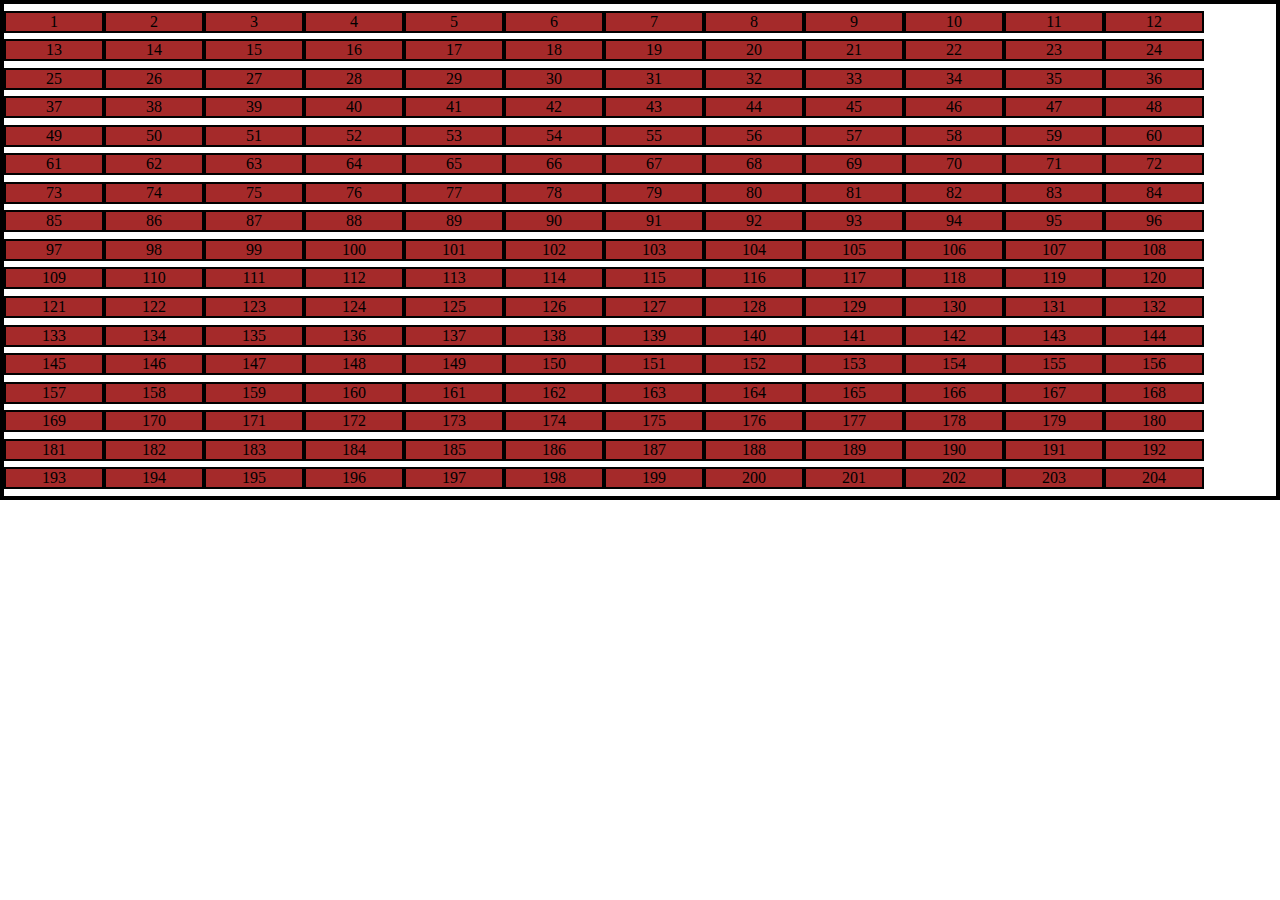
==== index.html @ 54c3fed7 "Flex: align content" ====
<!DOCTYPE html>
<html lang="en">
  <head>
    <meta charset="UTF-8" />
    <meta name="viewport" content="width=device-width, initial-scale=1.0" />
    <title>Document</title>
    <link rel="stylesheet" href="./style.css" />
  </head>
  <body>
    <div class="dad">
      <div class="daughter">1</div>
      <div class="daughter">2</div>
      <div class="daughter">3</div>
      <div class="daughter">4</div>
      <div class="daughter">5</div>
      <div class="daughter">6</div>
      <div class="daughter">7</div>
      <div class="daughter">8</div>
      <div class="daughter">9</div>
      <div class="daughter">10</div>
      <div class="daughter">11</div>
      <div class="daughter">12</div>
      <div class="daughter">13</div>
      <div class="daughter">14</div>
      <div class="daughter">15</div>
      <div class="daughter">16</div>
      <div class="daughter">17</div>
      <div class="daughter">18</div>
      <div class="daughter">19</div>
      <div class="daughter">20</div>
      <div class="daughter">21</div>
      <div class="daughter">22</div>
      <div class="daughter">23</div>
      <div class="daughter">24</div>
      <div class="daughter">25</div>
      <div class="daughter">26</div>
      <div class="daughter">27</div>
      <div class="daughter">28</div>
      <div class="daughter">29</div>
      <div class="daughter">30</div>
      <div class="daughter">31</div>
      <div class="daughter">32</div>
      <div class="daughter">33</div>
      <div class="daughter">34</div>
      <div class="daughter">35</div>
      <div class="daughter">36</div>
      <div class="daughter">37</div>
      <div class="daughter">38</div>
      <div class="daughter">39</div>
      <div class="daughter">40</div>
      <div class="daughter">41</div>
      <div class="daughter">42</div>
      <div class="daughter">43</div>
      <div class="daughter">44</div>
      <div class="daughter">45</div>
      <div class="daughter">46</div>
      <div class="daughter">47</div>
      <div class="daughter">48</div>
      <div class="daughter">49</div>
      <div class="daughter">50</div>
      <div class="daughter">51</div>
      <div class="daughter">52</div>
      <div class="daughter">53</div>
      <div class="daughter">54</div>
      <div class="daughter">55</div>
      <div class="daughter">56</div>
      <div class="daughter">57</div>
      <div class="daughter">58</div>
      <div class="daughter">59</div>
      <div class="daughter">60</div>
      <div class="daughter">61</div>
      <div class="daughter">62</div>
      <div class="daughter">63</div>
      <div class="daughter">64</div>
      <div class="daughter">65</div>
      <div class="daughter">66</div>
      <div class="daughter">67</div>
      <div class="daughter">68</div>
      <div class="daughter">69</div>
      <div class="daughter">70</div>
      <div class="daughter">71</div>
      <div class="daughter">72</div>
      <div class="daughter">73</div>
      <div class="daughter">74</div>
      <div class="daughter">75</div>
      <div class="daughter">76</div>
      <div class="daughter">77</div>
      <div class="daughter">78</div>
      <div class="daughter">79</div>
      <div class="daughter">80</div>
      <div class="daughter">81</div>
      <div class="daughter">82</div>
      <div class="daughter">83</div>
      <div class="daughter">84</div>
      <div class="daughter">85</div>
      <div class="daughter">86</div>
      <div class="daughter">87</div>
      <div class="daughter">88</div>
      <div class="daughter">89</div>
      <div class="daughter">90</div>
      <div class="daughter">91</div>
      <div class="daughter">92</div>
      <div class="daughter">93</div>
      <div class="daughter">94</div>
      <div class="daughter">95</div>
      <div class="daughter">96</div>
      <div class="daughter">97</div>
      <div class="daughter">98</div>
      <div class="daughter">99</div>
      <div class="daughter">100</div>
      <div class="daughter">101</div>
      <div class="daughter">102</div>
      <div class="daughter">103</div>
      <div class="daughter">104</div>
      <div class="daughter">105</div>
      <div class="daughter">106</div>
      <div class="daughter">107</div>
      <div class="daughter">108</div>
      <div class="daughter">109</div>
      <div class="daughter">110</div>
      <div class="daughter">111</div>
      <div class="daughter">112</div>
      <div class="daughter">113</div>
      <div class="daughter">114</div>
      <div class="daughter">115</div>
      <div class="daughter">116</div>
      <div class="daughter">117</div>
      <div class="daughter">118</div>
      <div class="daughter">119</div>
      <div class="daughter">120</div>
      <div class="daughter">121</div>
      <div class="daughter">122</div>
      <div class="daughter">123</div>
      <div class="daughter">124</div>
      <div class="daughter">125</div>
      <div class="daughter">126</div>
      <div class="daughter">127</div>
      <div class="daughter">128</div>
      <div class="daughter">129</div>
      <div class="daughter">130</div>
      <div class="daughter">131</div>
      <div class="daughter">132</div>
      <div class="daughter">133</div>
      <div class="daughter">134</div>
      <div class="daughter">135</div>
      <div class="daughter">136</div>
      <div class="daughter">137</div>
      <div class="daughter">138</div>
      <div class="daughter">139</div>
      <div class="daughter">140</div>
      <div class="daughter">141</div>
      <div class="daughter">142</div>
      <div class="daughter">143</div>
      <div class="daughter">144</div>
      <div class="daughter">145</div>
      <div class="daughter">146</div>
      <div class="daughter">147</div>
      <div class="daughter">148</div>
      <div class="daughter">149</div>
      <div class="daughter">150</div>
      <div class="daughter">151</div>
      <div class="daughter">152</div>
      <div class="daughter">153</div>
      <div class="daughter">154</div>
      <div class="daughter">155</div>
      <div class="daughter">156</div>
      <div class="daughter">157</div>
      <div class="daughter">158</div>
      <div class="daughter">159</div>
      <div class="daughter">160</div>
      <div class="daughter">161</div>
      <div class="daughter">162</div>
      <div class="daughter">163</div>
      <div class="daughter">164</div>
      <div class="daughter">165</div>
      <div class="daughter">166</div>
      <div class="daughter">167</div>
      <div class="daughter">168</div>
      <div class="daughter">169</div>
      <div class="daughter">170</div>
      <div class="daughter">171</div>
      <div class="daughter">172</div>
      <div class="daughter">173</div>
      <div class="daughter">174</div>
      <div class="daughter">175</div>
      <div class="daughter">176</div>
      <div class="daughter">177</div>
      <div class="daughter">178</div>
      <div class="daughter">179</div>
      <div class="daughter">180</div>
      <div class="daughter">181</div>
      <div class="daughter">182</div>
      <div class="daughter">183</div>
      <div class="daughter">184</div>
      <div class="daughter">185</div>
      <div class="daughter">186</div>
      <div class="daughter">187</div>
      <div class="daughter">188</div>
      <div class="daughter">189</div>
      <div class="daughter">190</div>
      <div class="daughter">191</div>
      <div class="daughter">192</div>
      <div class="daughter">193</div>
      <div class="daughter">194</div>
      <div class="daughter">195</div>
      <div class="daughter">196</div>
      <div class="daughter">197</div>
      <div class="daughter">198</div>
      <div class="daughter">199</div>
      <div class="daughter">200</div>
      <div class="daughter">201</div>
      <div class="daughter">202</div>
      <div class="daughter">203</div>
      <div class="daughter">204</div>
    </div>
  </body>
</html>
---- style.css ----
* {
  margin: 0;
  padding: 0;
  box-sizing: border-box;
}

.dad {
  border: 4px solid black;
  display: flex;
  flex-direction: row;
  align-items: flex-start;
  justify-content: flex-start;
  height: 500px;
  flex-wrap: wrap;
  align-content: space-evenly;
}

.daughter {
  width: 100px;
  background-color: brown;
  text-align: center;
  border: 2px solid;
}
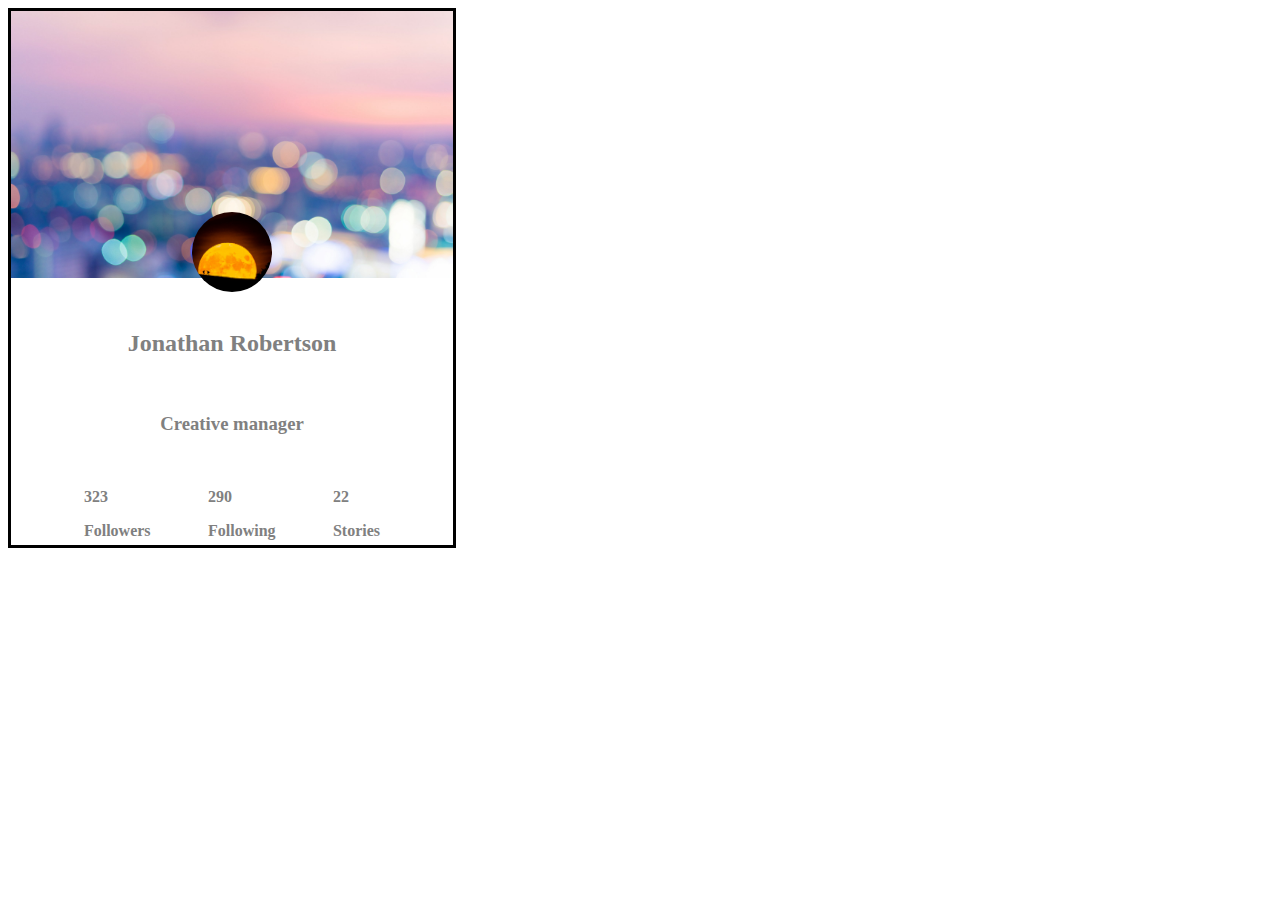
==== commit ad9ba820: "Flex" ====
--- a/index.html
+++ b/index.html
@@ -7,211 +7,27 @@
     <link rel="stylesheet" href="./style.css" />
   </head>
   <body>
-    <div class="dad">
-      <div class="daughter">1</div>
-      <div class="daughter">2</div>
-      <div class="daughter">3</div>
-      <div class="daughter">4</div>
-      <div class="daughter">5</div>
-      <div class="daughter">6</div>
-      <div class="daughter">7</div>
-      <div class="daughter">8</div>
-      <div class="daughter">9</div>
-      <div class="daughter">10</div>
-      <div class="daughter">11</div>
-      <div class="daughter">12</div>
-      <div class="daughter">13</div>
-      <div class="daughter">14</div>
-      <div class="daughter">15</div>
-      <div class="daughter">16</div>
-      <div class="daughter">17</div>
-      <div class="daughter">18</div>
-      <div class="daughter">19</div>
-      <div class="daughter">20</div>
-      <div class="daughter">21</div>
-      <div class="daughter">22</div>
-      <div class="daughter">23</div>
-      <div class="daughter">24</div>
-      <div class="daughter">25</div>
-      <div class="daughter">26</div>
-      <div class="daughter">27</div>
-      <div class="daughter">28</div>
-      <div class="daughter">29</div>
-      <div class="daughter">30</div>
-      <div class="daughter">31</div>
-      <div class="daughter">32</div>
-      <div class="daughter">33</div>
-      <div class="daughter">34</div>
-      <div class="daughter">35</div>
-      <div class="daughter">36</div>
-      <div class="daughter">37</div>
-      <div class="daughter">38</div>
-      <div class="daughter">39</div>
-      <div class="daughter">40</div>
-      <div class="daughter">41</div>
-      <div class="daughter">42</div>
-      <div class="daughter">43</div>
-      <div class="daughter">44</div>
-      <div class="daughter">45</div>
-      <div class="daughter">46</div>
-      <div class="daughter">47</div>
-      <div class="daughter">48</div>
-      <div class="daughter">49</div>
-      <div class="daughter">50</div>
-      <div class="daughter">51</div>
-      <div class="daughter">52</div>
-      <div class="daughter">53</div>
-      <div class="daughter">54</div>
-      <div class="daughter">55</div>
-      <div class="daughter">56</div>
-      <div class="daughter">57</div>
-      <div class="daughter">58</div>
-      <div class="daughter">59</div>
-      <div class="daughter">60</div>
-      <div class="daughter">61</div>
-      <div class="daughter">62</div>
-      <div class="daughter">63</div>
-      <div class="daughter">64</div>
-      <div class="daughter">65</div>
-      <div class="daughter">66</div>
-      <div class="daughter">67</div>
-      <div class="daughter">68</div>
-      <div class="daughter">69</div>
-      <div class="daughter">70</div>
-      <div class="daughter">71</div>
-      <div class="daughter">72</div>
-      <div class="daughter">73</div>
-      <div class="daughter">74</div>
-      <div class="daughter">75</div>
-      <div class="daughter">76</div>
-      <div class="daughter">77</div>
-      <div class="daughter">78</div>
-      <div class="daughter">79</div>
-      <div class="daughter">80</div>
-      <div class="daughter">81</div>
-      <div class="daughter">82</div>
-      <div class="daughter">83</div>
-      <div class="daughter">84</div>
-      <div class="daughter">85</div>
-      <div class="daughter">86</div>
-      <div class="daughter">87</div>
-      <div class="daughter">88</div>
-      <div class="daughter">89</div>
-      <div class="daughter">90</div>
-      <div class="daughter">91</div>
-      <div class="daughter">92</div>
-      <div class="daughter">93</div>
-      <div class="daughter">94</div>
-      <div class="daughter">95</div>
-      <div class="daughter">96</div>
-      <div class="daughter">97</div>
-      <div class="daughter">98</div>
-      <div class="daughter">99</div>
-      <div class="daughter">100</div>
-      <div class="daughter">101</div>
-      <div class="daughter">102</div>
-      <div class="daughter">103</div>
-      <div class="daughter">104</div>
-      <div class="daughter">105</div>
-      <div class="daughter">106</div>
-      <div class="daughter">107</div>
-      <div class="daughter">108</div>
-      <div class="daughter">109</div>
-      <div class="daughter">110</div>
-      <div class="daughter">111</div>
-      <div class="daughter">112</div>
-      <div class="daughter">113</div>
-      <div class="daughter">114</div>
-      <div class="daughter">115</div>
-      <div class="daughter">116</div>
-      <div class="daughter">117</div>
-      <div class="daughter">118</div>
-      <div class="daughter">119</div>
-      <div class="daughter">120</div>
-      <div class="daughter">121</div>
-      <div class="daughter">122</div>
-      <div class="daughter">123</div>
-      <div class="daughter">124</div>
-      <div class="daughter">125</div>
-      <div class="daughter">126</div>
-      <div class="daughter">127</div>
-      <div class="daughter">128</div>
-      <div class="daughter">129</div>
-      <div class="daughter">130</div>
-      <div class="daughter">131</div>
-      <div class="daughter">132</div>
-      <div class="daughter">133</div>
-      <div class="daughter">134</div>
-      <div class="daughter">135</div>
-      <div class="daughter">136</div>
-      <div class="daughter">137</div>
-      <div class="daughter">138</div>
-      <div class="daughter">139</div>
-      <div class="daughter">140</div>
-      <div class="daughter">141</div>
-      <div class="daughter">142</div>
-      <div class="daughter">143</div>
-      <div class="daughter">144</div>
-      <div class="daughter">145</div>
-      <div class="daughter">146</div>
-      <div class="daughter">147</div>
-      <div class="daughter">148</div>
-      <div class="daughter">149</div>
-      <div class="daughter">150</div>
-      <div class="daughter">151</div>
-      <div class="daughter">152</div>
-      <div class="daughter">153</div>
-      <div class="daughter">154</div>
-      <div class="daughter">155</div>
-      <div class="daughter">156</div>
-      <div class="daughter">157</div>
-      <div class="daughter">158</div>
-      <div class="daughter">159</div>
-      <div class="daughter">160</div>
-      <div class="daughter">161</div>
-      <div class="daughter">162</div>
-      <div class="daughter">163</div>
-      <div class="daughter">164</div>
-      <div class="daughter">165</div>
-      <div class="daughter">166</div>
-      <div class="daughter">167</div>
-      <div class="daughter">168</div>
-      <div class="daughter">169</div>
-      <div class="daughter">170</div>
-      <div class="daughter">171</div>
-      <div class="daughter">172</div>
-      <div class="daughter">173</div>
-      <div class="daughter">174</div>
-      <div class="daughter">175</div>
-      <div class="daughter">176</div>
-      <div class="daughter">177</div>
-      <div class="daughter">178</div>
-      <div class="daughter">179</div>
-      <div class="daughter">180</div>
-      <div class="daughter">181</div>
-      <div class="daughter">182</div>
-      <div class="daughter">183</div>
-      <div class="daughter">184</div>
-      <div class="daughter">185</div>
-      <div class="daughter">186</div>
-      <div class="daughter">187</div>
-      <div class="daughter">188</div>
-      <div class="daughter">189</div>
-      <div class="daughter">190</div>
-      <div class="daughter">191</div>
-      <div class="daughter">192</div>
-      <div class="daughter">193</div>
-      <div class="daughter">194</div>
-      <div class="daughter">195</div>
-      <div class="daughter">196</div>
-      <div class="daughter">197</div>
-      <div class="daughter">198</div>
-      <div class="daughter">199</div>
-      <div class="daughter">200</div>
-      <div class="daughter">201</div>
-      <div class="daughter">202</div>
-      <div class="daughter">203</div>
-      <div class="daughter">204</div>
-    </div>
+    <section class="card-container">
+      <div class="header"></div>
+      <article class="card">
+        <img class="user-img" src="./week1_700.jpg" alt="user icon">
+        <h2>Jonathan Robertson</h2>
+        <h3>Creative manager</h3>
+        <section class="links">
+          <div>
+            <p>323</p>
+            <span>Followers</span>
+          </div>
+          <div>
+            <p>290</p>
+            <span>Following</span>
+          </div>
+          <div>
+            <p>22</p>
+            <span>Stories</span>
+          </div>
+        </section>
+      </article>
+    </section>
   </body>
 </html>
--- a/style.css
+++ b/style.css
@@ -1,23 +1,43 @@
 * {
-  margin: 0;
-  padding: 0;
   box-sizing: border-box;
 }
 
-.dad {
-  border: 4px solid black;
+.card-container {
+  width: 35vw;
+  height: 60vh;
+  border: 3px solid black;
+}
+
+.header {
+  height: 50%;
+  width: 100%;
+  background-image: url(./1671734903_kartinkin-net-p-zablyurennaya-kartinka-oboi-1.jpg);
+  background-size: cover;
+}
+
+.card {
+  color: grey;
+  font-size: 16px;
+  font-weight: 600;
+  display: flex;
+  height: 50%;
+  flex-direction: column;
+  justify-content: space-between;
+  align-items: center;
+}
+
+.user-img {
+  width: 80px;
+  height: 80px;
+  border-radius: 50%;
+  margin-top: -15%;
+  object-fit: cover;
+}
+
+.links {
   display: flex;
   flex-direction: row;
-  align-items: flex-start;
-  justify-content: flex-start;
-  height: 500px;
-  flex-wrap: wrap;
-  align-content: space-evenly;
-}
-
-.daughter {
-  width: 100px;
-  background-color: brown;
-  text-align: center;
-  border: 2px solid;
-}
+  width: 80%;
+  justify-content: space-around;
+  margin-bottom: 5px;
+}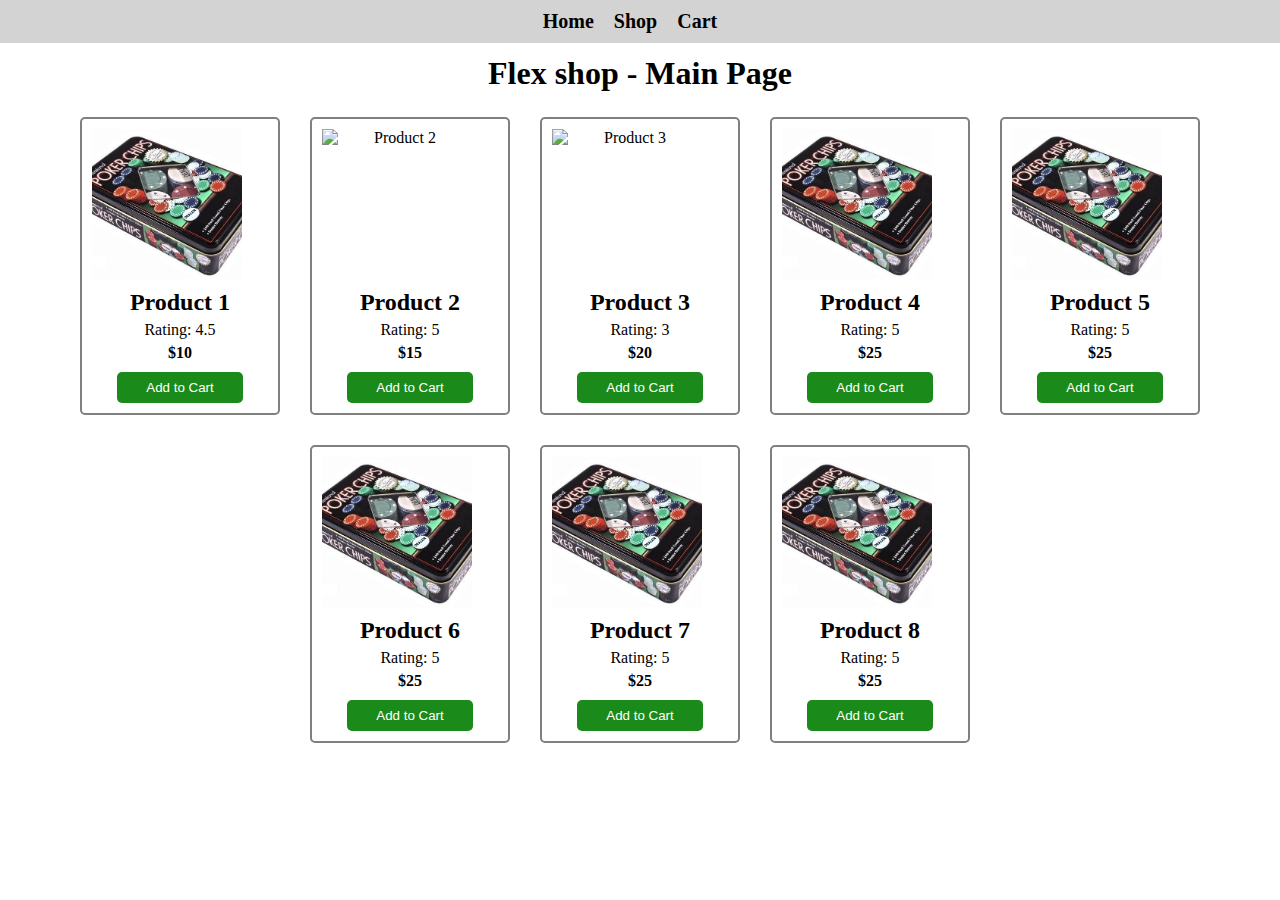
==== commit 94c570a0: "Rozetka)" ====
--- a/index.html
+++ b/index.html
@@ -3,30 +3,97 @@
   <head>
     <meta charset="UTF-8" />
     <meta name="viewport" content="width=device-width, initial-scale=1.0" />
-    <title>Document</title>
+    <title>Flex shop</title>
     <link rel="stylesheet" href="./style.css" />
   </head>
   <body>
-    <section class="card-container">
-      <div class="header"></div>
+    <nav>
+      <ul class="nav-list">
+        <li class="nav-item"><a class="link" href="#">Home</a></li>
+        <li class="nav-item"><a class="link" href="#">Shop</a></li>
+        <li class="nav-item"><a class="link" href="#">Cart</a></li>
+      </ul>
+    </nav>
+
+    <h1>Flex shop - Main Page</h1>
+
+    <section class="container">
+      <!-- Product 1 -->
       <article class="card">
-        <img class="user-img" src="./week1_700.jpg" alt="user icon">
-        <h2>Jonathan Robertson</h2>
-        <h3>Creative manager</h3>
-        <section class="links">
-          <div>
-            <p>323</p>
-            <span>Followers</span>
-          </div>
-          <div>
-            <p>290</p>
-            <span>Following</span>
-          </div>
-          <div>
-            <p>22</p>
-            <span>Stories</span>
-          </div>
-        </section>
+        <img src="./poker.webp" alt="Product 1" />
+        <h2 class="card-title">Product 1</h2>
+        <p class="card-rating">Rating: 4.5</p>
+        <p class="card-price">$10</p>
+        <button class="add-to-cart">Add to Cart</button>
+      </article>
+
+      <!-- Product 2 -->
+      <article class="card">
+        <img
+          src="https://content.rozetka.com.ua/goods/images/big/15071773.jpg"
+          alt="Product 2"
+        />
+        <h2 class="card-title">Product 2</h2>
+        <p class="card-rating">Rating: 5</p>
+        <p class="card-price">$15</p>
+        <button class="add-to-cart">Add to Cart</button>
+      </article>
+
+      <!-- Product 3 -->
+      <article class="card">
+        <img
+          src="https://content.rozetka.com.ua/goods/images/big/15071773.jpg"
+          alt="Product 3"
+        />
+        <h2 class="card-title">Product 3</h2>
+        <p class="card-rating">Rating: 3</p>
+        <p class="card-price">$20</p>
+        <button class="add-to-cart">Add to Cart</button>
+      </article>
+
+      <!-- Product 4 -->
+      <article class="card">
+        <img src="./poker.webp" alt="Product 4" />
+        <h2 class="card-title">Product 4</h2>
+        <p class="card-rating">Rating: 5</p>
+        <p class="card-price">$25</p>
+        <button class="add-to-cart">Add to Cart</button>
+      </article>
+
+      <!-- Product 5 -->
+      <article class="card">
+        <img src="./poker.webp" alt="Product 5" />
+        <h2 class="card-title">Product 5</h2>
+        <p class="card-rating">Rating: 5</p>
+        <p class="card-price">$25</p>
+        <button class="add-to-cart">Add to Cart</button>
+      </article>
+
+      <!-- Product 6 -->
+      <article class="card">
+        <img src="./poker.webp" alt="Product 6" />
+        <h2 class="card-title">Product 6</h2>
+        <p class="card-rating">Rating: 5</p>
+        <p class="card-price">$25</p>
+        <button class="add-to-cart">Add to Cart</button>
+      </article>
+
+      <!-- Product 7 -->
+      <article class="card">
+        <img src="./poker.webp" alt="Product 7" />
+        <h2 class="card-title">Product 7</h2>
+        <p class="card-rating">Rating: 5</p>
+        <p class="card-price">$25</p>
+        <button class="add-to-cart">Add to Cart</button>
+      </article>
+
+      <!-- Product 8 -->
+      <article class="card">
+        <img src="./poker.webp" alt="Product 8" />
+        <h2 class="card-title">Product 8</h2>
+        <p class="card-rating">Rating: 5</p>
+        <p class="card-price">$25</p>
+        <button class="add-to-cart">Add to Cart</button>
       </article>
     </section>
   </body>
--- a/style.css
+++ b/style.css
@@ -1,43 +1,100 @@
 * {
+  margin: 0;
+  padding: 0;
   box-sizing: border-box;
 }
 
-.card-container {
-  width: 35vw;
-  height: 60vh;
-  border: 3px solid black;
+nav {
+  width: 100%;
+  display: flex;
+  flex-direction: row;
+  justify-content: center;
+  background-color: lightgrey;
+  padding: 10px;
+  position: fixed;
+  width: 100%;
+  top: 0%;
 }
 
-.header {
-  height: 50%;
-  width: 100%;
-  background-image: url(./1671734903_kartinkin-net-p-zablyurennaya-kartinka-oboi-1.jpg);
-  background-size: cover;
+.nav-list {
+  display: flex;
+  list-style-type: none;
+  font-size: 20px;
+  font-weight: bold;
+}
+
+.nav-item {
+  margin-right: 20px;
+}
+
+.link {
+  text-decoration: none;
+  color: black;
+}
+
+.link:hover {
+  border-bottom: 2px white dashed;
+}
+
+h1 {
+  text-align: center;
+  margin-top: 55px;
+}
+
+.container {
+  display: flex;
+  flex-wrap: wrap;
+  margin: 10px;
+  justify-content: center;
 }
 
 .card {
-  color: grey;
-  font-size: 16px;
-  font-weight: 600;
+  width: 200px;
+  text-align: center;
+  border: 2px solid gray;
+  border-radius: 5px;
+  padding: 10px;
+  margin: 15px;
   display: flex;
-  height: 50%;
   flex-direction: column;
-  justify-content: space-between;
-  align-items: center;
+  justify-content: center;
 }
 
-.user-img {
-  width: 80px;
-  height: 80px;
-  border-radius: 50%;
-  margin-top: -15%;
-  object-fit: cover;
+.card:hover {
+  border: 2px solid orange;
 }
 
-.links {
-  display: flex;
-  flex-direction: row;
-  width: 80%;
-  justify-content: space-around;
+.card img {
+  width: 150px;
+  height: 150px;
+  object-fit: cover;
+  margin-bottom: 10px;
+}
+
+.card-title {
+  font-weight: bold;
   margin-bottom: 5px;
-}+}
+
+.card-rating {
+  margin-bottom: 5px;
+}
+
+.card-price {
+  font-weight: bolder;
+  margin-bottom: 10px;
+}
+
+.add-to-cart {
+  color: white;
+  background-color: rgb(26, 139, 26);
+  border: 0px;
+  border-radius: 5px;
+  padding: 8px 16px;
+  margin-left:25px;
+  margin-right: 25px;
+}
+
+.add-to-cart:hover {
+  background-color: rgb(48, 177, 48);
+}
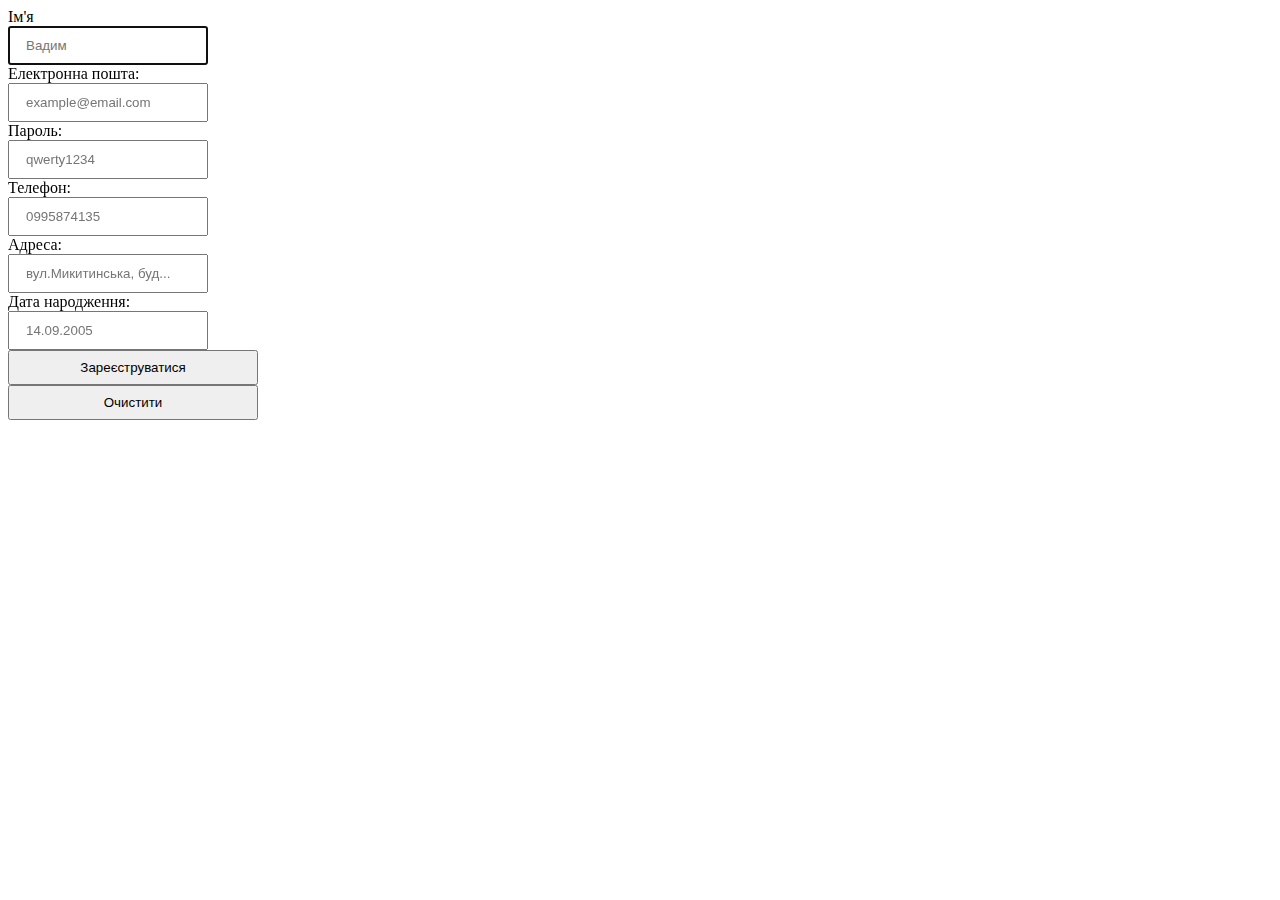
==== commit eda42b07: "Form" ====
--- a/index.html
+++ b/index.html
@@ -7,94 +7,21 @@
     <link rel="stylesheet" href="./style.css" />
   </head>
   <body>
-    <nav>
-      <ul class="nav-list">
-        <li class="nav-item"><a class="link" href="#">Home</a></li>
-        <li class="nav-item"><a class="link" href="#">Shop</a></li>
-        <li class="nav-item"><a class="link" href="#">Cart</a></li>
-      </ul>
-    </nav>
-
-    <h1>Flex shop - Main Page</h1>
-
-    <section class="container">
-      <!-- Product 1 -->
-      <article class="card">
-        <img src="./poker.webp" alt="Product 1" />
-        <h2 class="card-title">Product 1</h2>
-        <p class="card-rating">Rating: 4.5</p>
-        <p class="card-price">$10</p>
-        <button class="add-to-cart">Add to Cart</button>
-      </article>
-
-      <!-- Product 2 -->
-      <article class="card">
-        <img
-          src="https://content.rozetka.com.ua/goods/images/big/15071773.jpg"
-          alt="Product 2"
-        />
-        <h2 class="card-title">Product 2</h2>
-        <p class="card-rating">Rating: 5</p>
-        <p class="card-price">$15</p>
-        <button class="add-to-cart">Add to Cart</button>
-      </article>
-
-      <!-- Product 3 -->
-      <article class="card">
-        <img
-          src="https://content.rozetka.com.ua/goods/images/big/15071773.jpg"
-          alt="Product 3"
-        />
-        <h2 class="card-title">Product 3</h2>
-        <p class="card-rating">Rating: 3</p>
-        <p class="card-price">$20</p>
-        <button class="add-to-cart">Add to Cart</button>
-      </article>
-
-      <!-- Product 4 -->
-      <article class="card">
-        <img src="./poker.webp" alt="Product 4" />
-        <h2 class="card-title">Product 4</h2>
-        <p class="card-rating">Rating: 5</p>
-        <p class="card-price">$25</p>
-        <button class="add-to-cart">Add to Cart</button>
-      </article>
-
-      <!-- Product 5 -->
-      <article class="card">
-        <img src="./poker.webp" alt="Product 5" />
-        <h2 class="card-title">Product 5</h2>
-        <p class="card-rating">Rating: 5</p>
-        <p class="card-price">$25</p>
-        <button class="add-to-cart">Add to Cart</button>
-      </article>
-
-      <!-- Product 6 -->
-      <article class="card">
-        <img src="./poker.webp" alt="Product 6" />
-        <h2 class="card-title">Product 6</h2>
-        <p class="card-rating">Rating: 5</p>
-        <p class="card-price">$25</p>
-        <button class="add-to-cart">Add to Cart</button>
-      </article>
-
-      <!-- Product 7 -->
-      <article class="card">
-        <img src="./poker.webp" alt="Product 7" />
-        <h2 class="card-title">Product 7</h2>
-        <p class="card-rating">Rating: 5</p>
-        <p class="card-price">$25</p>
-        <button class="add-to-cart">Add to Cart</button>
-      </article>
-
-      <!-- Product 8 -->
-      <article class="card">
-        <img src="./poker.webp" alt="Product 8" />
-        <h2 class="card-title">Product 8</h2>
-        <p class="card-rating">Rating: 5</p>
-        <p class="card-price">$25</p>
-        <button class="add-to-cart">Add to Cart</button>
-      </article>
-    </section>
+    <form class="form">
+      <label for="email">Ім'я</label>
+      <input type="text" id="email" placeholder="Вадим" autofocus />
+      <label> Електронна пошта: </label>
+      <input type="password" placeholder="example@email.com" />
+      <label for="password4"> Пароль: </label>
+      <input id="password4" type="password" placeholder="qwerty1234" />
+      <label for="password3"> Телефон: </label>
+      <input id="password3" type="password" placeholder="0995874135" />
+      <label for="password2"> Адреса: </label>
+      <input id="password2" type="password" placeholder="вул.Микитинська, буд..." />
+      <label for="password1"> Дата народження: </label>
+      <input id="password1" type="password" placeholder="14.09.2005">
+      <button type="reset">Зареєструватися</button>
+      <button type="reset">Очистити</button>
+    </form>
   </body>
 </html>
--- a/style.css
+++ b/style.css
@@ -1,100 +1,14 @@
-* {
-  margin: 0;
-  padding: 0;
-  box-sizing: border-box;
+.form {
+  display: flex;
+  flex-direction: column;
+  max-width: 200px;
 }
 
-nav {
-  width: 100%;
-  display: flex;
-  flex-direction: row;
-  justify-content: center;
-  background-color: lightgrey;
-  padding: 10px;
-  position: fixed;
-  width: 100%;
-  top: 0%;
+button {
+  height: 35px;
+  width: 250px;
 }
 
-.nav-list {
-  display: flex;
-  list-style-type: none;
-  font-size: 20px;
-  font-weight: bold;
+input {
+  padding: 10px 16px;
 }
-
-.nav-item {
-  margin-right: 20px;
-}
-
-.link {
-  text-decoration: none;
-  color: black;
-}
-
-.link:hover {
-  border-bottom: 2px white dashed;
-}
-
-h1 {
-  text-align: center;
-  margin-top: 55px;
-}
-
-.container {
-  display: flex;
-  flex-wrap: wrap;
-  margin: 10px;
-  justify-content: center;
-}
-
-.card {
-  width: 200px;
-  text-align: center;
-  border: 2px solid gray;
-  border-radius: 5px;
-  padding: 10px;
-  margin: 15px;
-  display: flex;
-  flex-direction: column;
-  justify-content: center;
-}
-
-.card:hover {
-  border: 2px solid orange;
-}
-
-.card img {
-  width: 150px;
-  height: 150px;
-  object-fit: cover;
-  margin-bottom: 10px;
-}
-
-.card-title {
-  font-weight: bold;
-  margin-bottom: 5px;
-}
-
-.card-rating {
-  margin-bottom: 5px;
-}
-
-.card-price {
-  font-weight: bolder;
-  margin-bottom: 10px;
-}
-
-.add-to-cart {
-  color: white;
-  background-color: rgb(26, 139, 26);
-  border: 0px;
-  border-radius: 5px;
-  padding: 8px 16px;
-  margin-left:25px;
-  margin-right: 25px;
-}
-
-.add-to-cart:hover {
-  background-color: rgb(48, 177, 48);
-}
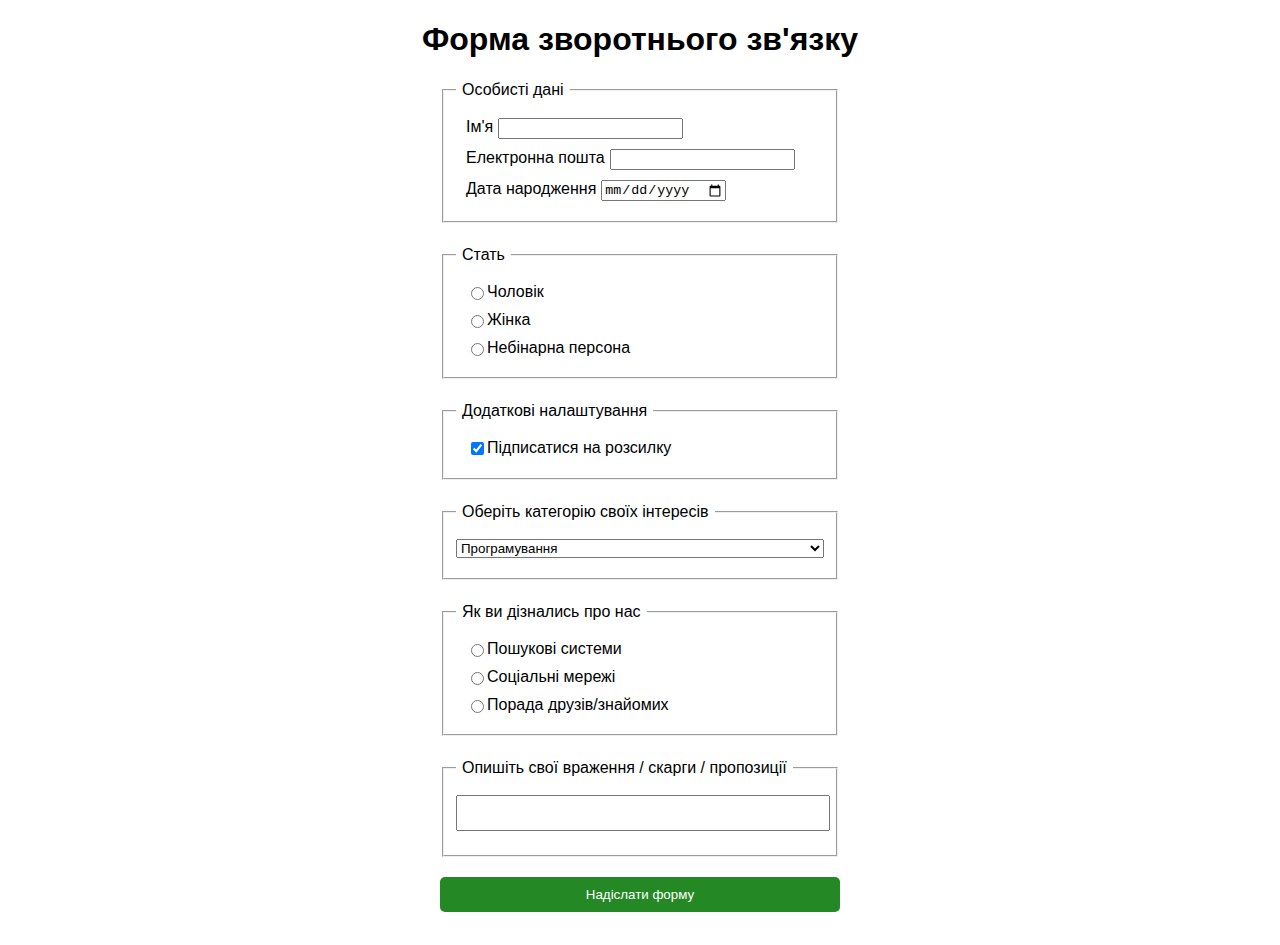
==== commit 0539da31: "idk" ====
--- a/index.html
+++ b/index.html
@@ -7,21 +7,78 @@
     <link rel="stylesheet" href="./style.css" />
   </head>
   <body>
+    <h1>Форма зворотнього зв'язку</h1>
     <form class="form">
-      <label for="email">Ім'я</label>
-      <input type="text" id="email" placeholder="Вадим" autofocus />
-      <label> Електронна пошта: </label>
-      <input type="password" placeholder="example@email.com" />
-      <label for="password4"> Пароль: </label>
-      <input id="password4" type="password" placeholder="qwerty1234" />
-      <label for="password3"> Телефон: </label>
-      <input id="password3" type="password" placeholder="0995874135" />
-      <label for="password2"> Адреса: </label>
-      <input id="password2" type="password" placeholder="вул.Микитинська, буд..." />
-      <label for="password1"> Дата народження: </label>
-      <input id="password1" type="password" placeholder="14.09.2005">
-      <button type="reset">Зареєструватися</button>
-      <button type="reset">Очистити</button>
+      <fieldset>
+        <legend>Особисті дані</legend>
+        <label>
+          Ім'я
+          <input type="text" />
+        </label>
+        <label>
+          Електронна пошта
+          <input type="email" />
+        </label>
+        <label>
+          Дата народження
+          <input type="date" />
+        </label>
+      </fieldset>
+      <fieldset>
+        <legend>Стать</legend>
+        <label>
+          <input type="radio" value="male" name="gender" />
+          Чоловік
+        </label>
+        <label>
+          <input type="radio" value="female" name="gender" />
+          Жінка
+        </label>
+        <label>
+          <input type="radio" value="non-binary" name="gender" />
+          Небінарна персона
+        </label>
+      </fieldset>
+      <fieldset>
+        <legend>Додаткові налаштування</legend>
+        <label>
+          <input type="checkbox" name="subscribe" value="true" checked />
+          Підписатися на розсилку
+        </label>
+      </fieldset>
+      <fieldset>
+        <legend>Оберіть категорію своїх інтересів</legend>
+        <select name="category">
+          <optgroup label="Технології">
+            <option value="programming">Програмування</option>
+            <option value="networks">Мережі</option>
+          </optgroup>
+          <optgroup label="Музика">
+            <option value="Rock">Рок</option>
+            <option value="Pop">Поп</option>
+          </optgroup>
+        </select>
+      </fieldset>
+      <fieldset>
+        <legend>Як ви дізнались про нас</legend>
+        <label>
+          <input type="radio" name="option" value="search systems" />
+          Пошукові системи
+        </label>
+        <label>
+          <input type="radio" name="option" value="social networks" />
+          Соціальні мережі
+        </label>
+        <label>
+          <input type="radio" name="option" value="friends" />
+          Порада друзів/знайомих
+        </label>
+      </fieldset>
+      <fieldset>
+        <legend>Опишіть свої враження / скарги / пропозиції</legend>
+        <textarea name="comment"></textarea>
+      </fieldset>
+      <button type="submit">Надіслати форму</button>
     </form>
   </body>
 </html>
--- a/style.css
+++ b/style.css
@@ -1,14 +1,61 @@
-.form {
+@import url('https://fonts.googleapis.com/css2?family=IBM+Plex+Mono:ital@1&family=Shantell+Sans&display=swap');
+
+
+body {
+  font-family: sans-serif;
+}
+
+h1 {
+  text-align: center;
+  margin-bottom: 10px;
+}
+
+form {
   display: flex;
   flex-direction: column;
-  max-width: 200px;
+  max-width: 400px;
+  margin: 0 auto;
+  padding: 10px;
+}
+
+fieldset {
+  margin-bottom: 20px;
+}
+
+legend {
+  padding: 3px 6px;
+  margin-bottom: 10px;
+}
+
+label {
+  display: flex;
+  margin-bottom: 10px;
+  margin-left: 10px;
+}
+
+input {
+  margin-left: 5px;
+}
+
+select, textarea  {
+  width: 100%;
+  margin-bottom: 10px;
+}
+
+textarea {
+  resize: none;
 }
 
 button {
-  height: 35px;
-  width: 250px;
+  padding: 10px 20px;
+  background-color: rgb(36, 136, 36);
+  color: white;
+  border: none;
+  border-radius: 5px;
+  margin-bottom: 15px;
 }
 
-input {
-  padding: 10px 16px;
+button:hover {
+  background-color: green;
+  cursor: pointer;
 }
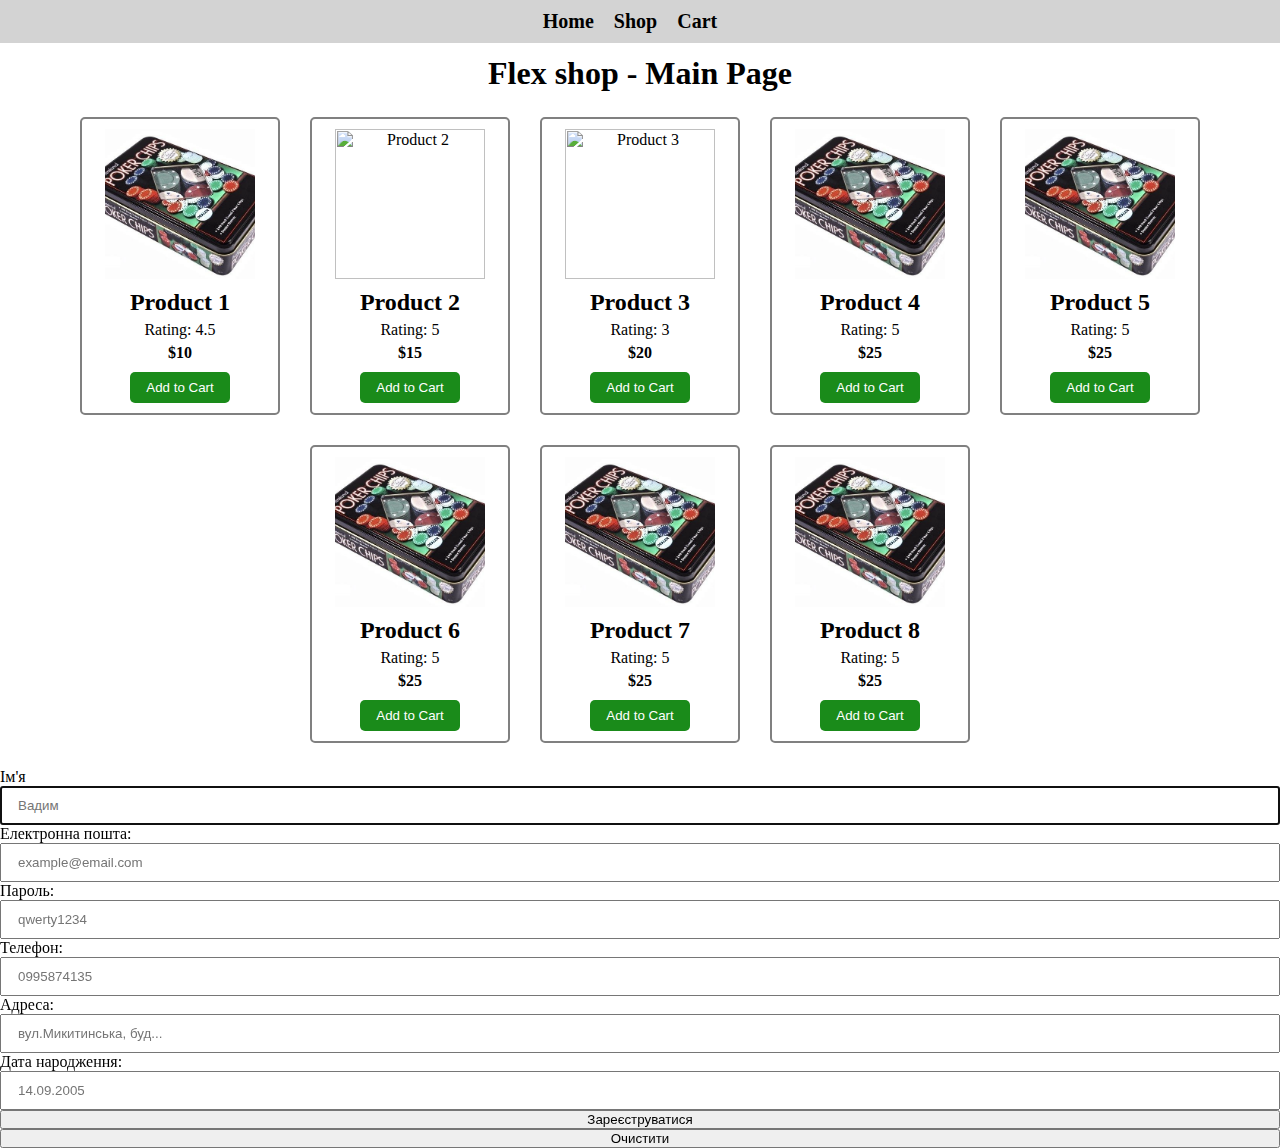
==== commit a6d96e12: "Full site With Cart" ====
--- a/index.html
+++ b/index.html
@@ -1,84 +1,110 @@
-<!DOCTYPE html>
-<html lang="en">
-  <head>
-    <meta charset="UTF-8" />
-    <meta name="viewport" content="width=device-width, initial-scale=1.0" />
-    <title>Flex shop</title>
-    <link rel="stylesheet" href="./style.css" />
-  </head>
-  <body>
-    <h1>Форма зворотнього зв'язку</h1>
-    <form class="form">
-      <fieldset>
-        <legend>Особисті дані</legend>
-        <label>
-          Ім'я
-          <input type="text" />
-        </label>
-        <label>
-          Електронна пошта
-          <input type="email" />
-        </label>
-        <label>
-          Дата народження
-          <input type="date" />
-        </label>
-      </fieldset>
-      <fieldset>
-        <legend>Стать</legend>
-        <label>
-          <input type="radio" value="male" name="gender" />
-          Чоловік
-        </label>
-        <label>
-          <input type="radio" value="female" name="gender" />
-          Жінка
-        </label>
-        <label>
-          <input type="radio" value="non-binary" name="gender" />
-          Небінарна персона
-        </label>
-      </fieldset>
-      <fieldset>
-        <legend>Додаткові налаштування</legend>
-        <label>
-          <input type="checkbox" name="subscribe" value="true" checked />
-          Підписатися на розсилку
-        </label>
-      </fieldset>
-      <fieldset>
-        <legend>Оберіть категорію своїх інтересів</legend>
-        <select name="category">
-          <optgroup label="Технології">
-            <option value="programming">Програмування</option>
-            <option value="networks">Мережі</option>
-          </optgroup>
-          <optgroup label="Музика">
-            <option value="Rock">Рок</option>
-            <option value="Pop">Поп</option>
-          </optgroup>
-        </select>
-      </fieldset>
-      <fieldset>
-        <legend>Як ви дізнались про нас</legend>
-        <label>
-          <input type="radio" name="option" value="search systems" />
-          Пошукові системи
-        </label>
-        <label>
-          <input type="radio" name="option" value="social networks" />
-          Соціальні мережі
-        </label>
-        <label>
-          <input type="radio" name="option" value="friends" />
-          Порада друзів/знайомих
-        </label>
-      </fieldset>
-      <fieldset>
-        <legend>Опишіть свої враження / скарги / пропозиції</legend>
-        <textarea name="comment"></textarea>
-      </fieldset>
-      <button type="submit">Надіслати форму</button>
-    </form>
-  </body>
-</html>
+<link rel="stylesheet" href="./style.css" />
+</head>
+<body>
+  <nav>
+    <ul class="nav-list">
+      <li class="nav-item"><a class="link" href="#">Home</a></li>
+      <li class="nav-item"><a class="link" href="#">Shop</a></li>
+      <li class="nav-item"><a class="link" href="./1/index.html">Cart</a></li>
+    </ul>
+  </nav>
+
+  <h1>Flex shop - Main Page</h1>
+
+  <section class="container">
+    <!-- Product 1 -->
+    <article class="card">
+      <img src="./poker.webp" alt="Product 1" />
+      <h2 class="card-title">Product 1</h2>
+      <p class="card-rating">Rating: 4.5</p>
+      <p class="card-price">$10</p>
+      <button class="add-to-cart">Add to Cart</button>
+    </article>
+
+    <!-- Product 2 -->
+    <article class="card">
+      <img
+        src="https://content.rozetka.com.ua/goods/images/big/15071773.jpg"
+        alt="Product 2"
+      />
+      <h2 class="card-title">Product 2</h2>
+      <p class="card-rating">Rating: 5</p>
+      <p class="card-price">$15</p>
+      <button class="add-to-cart">Add to Cart</button>
+    </article>
+
+    <!-- Product 3 -->
+    <article class="card">
+      <img
+        src="https://content.rozetka.com.ua/goods/images/big/15071773.jpg"
+        alt="Product 3"
+      />
+      <h2 class="card-title">Product 3</h2>
+      <p class="card-rating">Rating: 3</p>
+      <p class="card-price">$20</p>
+      <button class="add-to-cart">Add to Cart</button>
+    </article>
+
+    <!-- Product 4 -->
+    <article class="card">
+      <img src="./poker.webp" alt="Product 4" />
+      <h2 class="card-title">Product 4</h2>
+      <p class="card-rating">Rating: 5</p>
+      <p class="card-price">$25</p>
+      <button class="add-to-cart">Add to Cart</button>
+    </article>
+
+    <!-- Product 5 -->
+    <article class="card">
+      <img src="./poker.webp" alt="Product 5" />
+      <h2 class="card-title">Product 5</h2>
+      <p class="card-rating">Rating: 5</p>
+      <p class="card-price">$25</p>
+      <button class="add-to-cart">Add to Cart</button>
+    </article>
+
+    <!-- Product 6 -->
+    <article class="card">
+      <img src="./poker.webp" alt="Product 6" />
+      <h2 class="card-title">Product 6</h2>
+      <p class="card-rating">Rating: 5</p>
+      <p class="card-price">$25</p>
+      <button class="add-to-cart">Add to Cart</button>
+    </article>
+
+    <!-- Product 7 -->
+    <article class="card">
+      <img src="./poker.webp" alt="Product 7" />
+      <h2 class="card-title">Product 7</h2>
+      <p class="card-rating">Rating: 5</p>
+      <p class="card-price">$25</p>
+      <button class="add-to-cart">Add to Cart</button>
+    </article>
+
+    <!-- Product 8 -->
+    <article class="card">
+      <img src="./poker.webp" alt="Product 8" />
+      <h2 class="card-title">Product 8</h2>
+      <p class="card-rating">Rating: 5</p>
+      <p class="card-price">$25</p>
+      <button class="add-to-cart">Add to Cart</button>
+    </article>
+  </section>
+  <form class="form">
+    <label for="email">Ім'я</label>
+    <input type="text" id="email" placeholder="Вадим" autofocus />
+    <label> Електронна пошта: </label>
+    <input type="password" placeholder="example@email.com" />
+    <label for="password4"> Пароль: </label>
+    <input id="password4" type="password" placeholder="qwerty1234" />
+    <label for="password3"> Телефон: </label>
+    <input id="password3" type="password" placeholder="0995874135" />
+    <label for="password2"> Адреса: </label>
+    <input id="password2" type="password" placeholder="вул.Микитинська, буд..." />
+    <label for="password1"> Дата народження: </label>
+    <input id="password1" type="password" placeholder="14.09.2005">
+    <button type="reset">Зареєструватися</button>
+    <button type="reset">Очистити</button>
+  </form>
+</body>
+</html>--- a/style.css
+++ b/style.css
@@ -1,61 +1,106 @@
-@import url('https://fonts.googleapis.com/css2?family=IBM+Plex+Mono:ital@1&family=Shantell+Sans&display=swap');
+* {
+  margin: 0;
+  padding: 0;
+  box-sizing: border-box;
+}
 
+nav {
+  width: 100%;
+  display: flex;
+  flex-direction: row;
+  justify-content: center;
+  background-color: lightgrey;
+  padding: 10px;
+  position: fixed;
+  width: 100%;
+  top: 0%;
+}
 
-body {
-  font-family: sans-serif;
+.nav-list {
+  display: flex;
+  list-style-type: none;
+  font-size: 20px;
+  font-weight: bold;
+}
+
+.nav-item {
+  margin-right: 20px;
+}
+
+.link {
+  text-decoration: none;
+  color: black;
+}
+
+.link:hover {
+  border-bottom: 2px white dashed;
 }
 
 h1 {
   text-align: center;
+  margin-top: 55px;
+}
+
+.container {
+  display: flex;
+  flex-wrap: wrap;
+  margin: 10px;
+  justify-content: center;
+}
+
+.card {
+  width: 200px;
+  text-align: center;
+  border: 2px solid gray;
+  border-radius: 5px;
+  padding: 10px;
+  margin: 15px; }
+.form {
+  display: flex;
+  flex-direction: column;
+  justify-content: center;
+}
+
+.card:hover {
+  border: 2px solid orange;
+}
+
+.card img {
+  width: 150px;
+  height: 150px;
+  object-fit: cover;
   margin-bottom: 10px;
 }
 
-form {
-  display: flex;
-  flex-direction: column;
-  max-width: 400px;
-  margin: 0 auto;
-  padding: 10px;
+.card-title {
+  font-weight: bold;
+  margin-bottom: 5px;
 }
 
-fieldset {
-  margin-bottom: 20px;
+.card-rating {
+  margin-bottom: 5px;
 }
 
-legend {
-  padding: 3px 6px;
+.card-price {
+  font-weight: bolder;
   margin-bottom: 10px;
+  max-width: 200px;
 }
 
-label {
-  display: flex;
-  margin-bottom: 10px;
-  margin-left: 10px;
-}
+.add-to-cart {
+  color: white;
+  background-color: rgb(26, 139, 26);
+  border: 0px;
+  border-radius: 5px;
+  padding: 8px 16px;
+  margin-left:25px;
+  margin-right: 25px; }
+.button {
+  height: 35px;
+  width: 250px;
+ } 
 
-input {
-  margin-left: 5px;
-}
-
-select, textarea  {
-  width: 100%;
-  margin-bottom: 10px;
-}
-
-textarea {
-  resize: none;
-}
-
-button {
-  padding: 10px 20px;
-  background-color: rgb(36, 136, 36);
-  color: white;
-  border: none;
-  border-radius: 5px;
-  margin-bottom: 15px;
-}
-
-button:hover {
-  background-color: green;
-  cursor: pointer;
-}
+.add-to-cart:hover {
+  background-color: rgb(48, 177, 48); }
+ input {
+  padding: 10px 16px; }
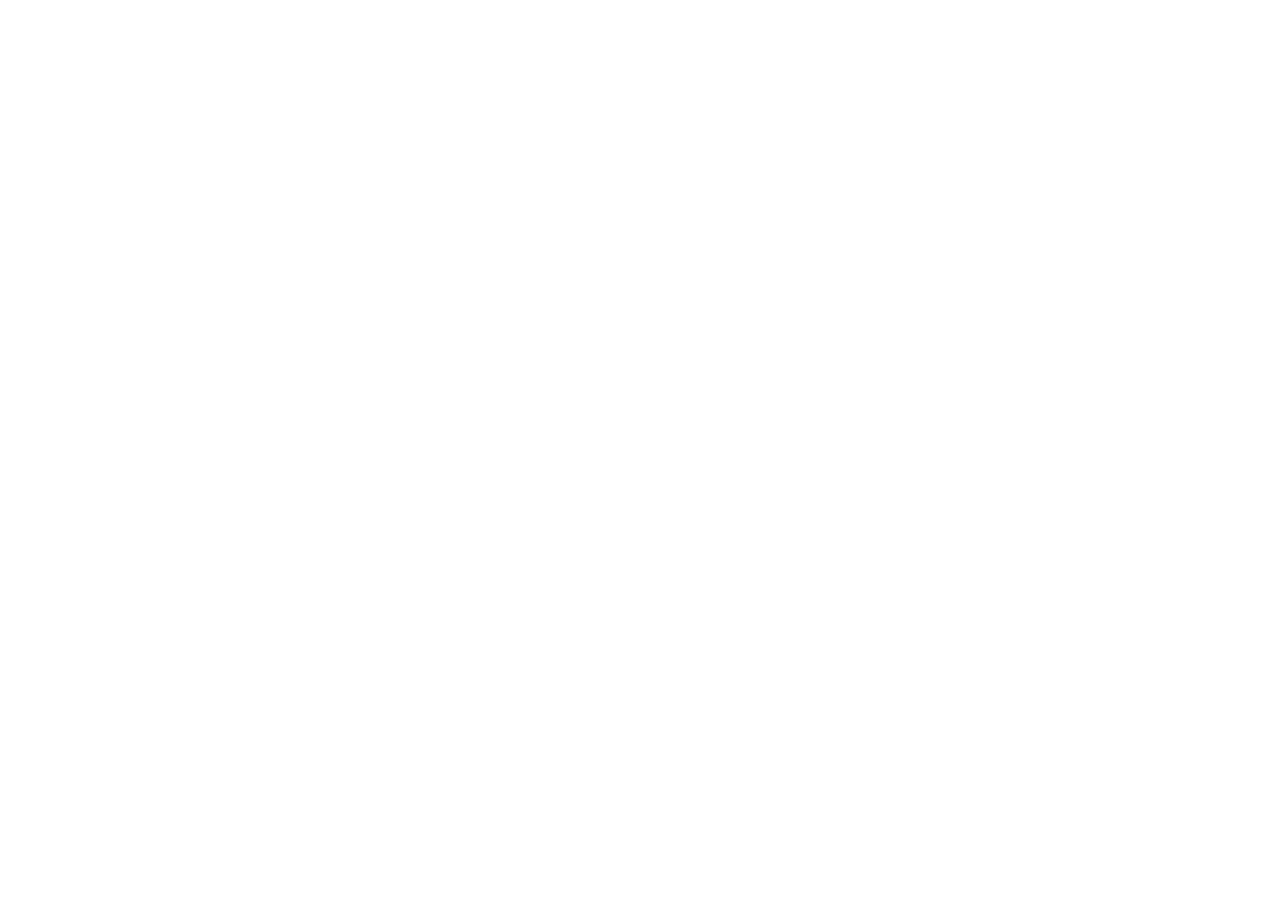
==== commit 31228b9c: "Practice task resolve" ====
--- a/index.html
+++ b/index.html
@@ -1,110 +1,11 @@
-<link rel="stylesheet" href="./style.css" />
+<!DOCTYPE html>
+<html lang="en">
+<head>
+  <meta charset="UTF-8">
+  <meta name="viewport" content="width=device-width, initial-scale=1.0">
+  <title>Document</title>
 </head>
 <body>
-  <nav>
-    <ul class="nav-list">
-      <li class="nav-item"><a class="link" href="#">Home</a></li>
-      <li class="nav-item"><a class="link" href="#">Shop</a></li>
-      <li class="nav-item"><a class="link" href="./1/index.html">Cart</a></li>
-    </ul>
-  </nav>
-
-  <h1>Flex shop - Main Page</h1>
-
-  <section class="container">
-    <!-- Product 1 -->
-    <article class="card">
-      <img src="./poker.webp" alt="Product 1" />
-      <h2 class="card-title">Product 1</h2>
-      <p class="card-rating">Rating: 4.5</p>
-      <p class="card-price">$10</p>
-      <button class="add-to-cart">Add to Cart</button>
-    </article>
-
-    <!-- Product 2 -->
-    <article class="card">
-      <img
-        src="https://content.rozetka.com.ua/goods/images/big/15071773.jpg"
-        alt="Product 2"
-      />
-      <h2 class="card-title">Product 2</h2>
-      <p class="card-rating">Rating: 5</p>
-      <p class="card-price">$15</p>
-      <button class="add-to-cart">Add to Cart</button>
-    </article>
-
-    <!-- Product 3 -->
-    <article class="card">
-      <img
-        src="https://content.rozetka.com.ua/goods/images/big/15071773.jpg"
-        alt="Product 3"
-      />
-      <h2 class="card-title">Product 3</h2>
-      <p class="card-rating">Rating: 3</p>
-      <p class="card-price">$20</p>
-      <button class="add-to-cart">Add to Cart</button>
-    </article>
-
-    <!-- Product 4 -->
-    <article class="card">
-      <img src="./poker.webp" alt="Product 4" />
-      <h2 class="card-title">Product 4</h2>
-      <p class="card-rating">Rating: 5</p>
-      <p class="card-price">$25</p>
-      <button class="add-to-cart">Add to Cart</button>
-    </article>
-
-    <!-- Product 5 -->
-    <article class="card">
-      <img src="./poker.webp" alt="Product 5" />
-      <h2 class="card-title">Product 5</h2>
-      <p class="card-rating">Rating: 5</p>
-      <p class="card-price">$25</p>
-      <button class="add-to-cart">Add to Cart</button>
-    </article>
-
-    <!-- Product 6 -->
-    <article class="card">
-      <img src="./poker.webp" alt="Product 6" />
-      <h2 class="card-title">Product 6</h2>
-      <p class="card-rating">Rating: 5</p>
-      <p class="card-price">$25</p>
-      <button class="add-to-cart">Add to Cart</button>
-    </article>
-
-    <!-- Product 7 -->
-    <article class="card">
-      <img src="./poker.webp" alt="Product 7" />
-      <h2 class="card-title">Product 7</h2>
-      <p class="card-rating">Rating: 5</p>
-      <p class="card-price">$25</p>
-      <button class="add-to-cart">Add to Cart</button>
-    </article>
-
-    <!-- Product 8 -->
-    <article class="card">
-      <img src="./poker.webp" alt="Product 8" />
-      <h2 class="card-title">Product 8</h2>
-      <p class="card-rating">Rating: 5</p>
-      <p class="card-price">$25</p>
-      <button class="add-to-cart">Add to Cart</button>
-    </article>
-  </section>
-  <form class="form">
-    <label for="email">Ім'я</label>
-    <input type="text" id="email" placeholder="Вадим" autofocus />
-    <label> Електронна пошта: </label>
-    <input type="password" placeholder="example@email.com" />
-    <label for="password4"> Пароль: </label>
-    <input id="password4" type="password" placeholder="qwerty1234" />
-    <label for="password3"> Телефон: </label>
-    <input id="password3" type="password" placeholder="0995874135" />
-    <label for="password2"> Адреса: </label>
-    <input id="password2" type="password" placeholder="вул.Микитинська, буд..." />
-    <label for="password1"> Дата народження: </label>
-    <input id="password1" type="password" placeholder="14.09.2005">
-    <button type="reset">Зареєструватися</button>
-    <button type="reset">Очистити</button>
-  </form>
+  <script src="./index.js"></script>
 </body>
 </html>